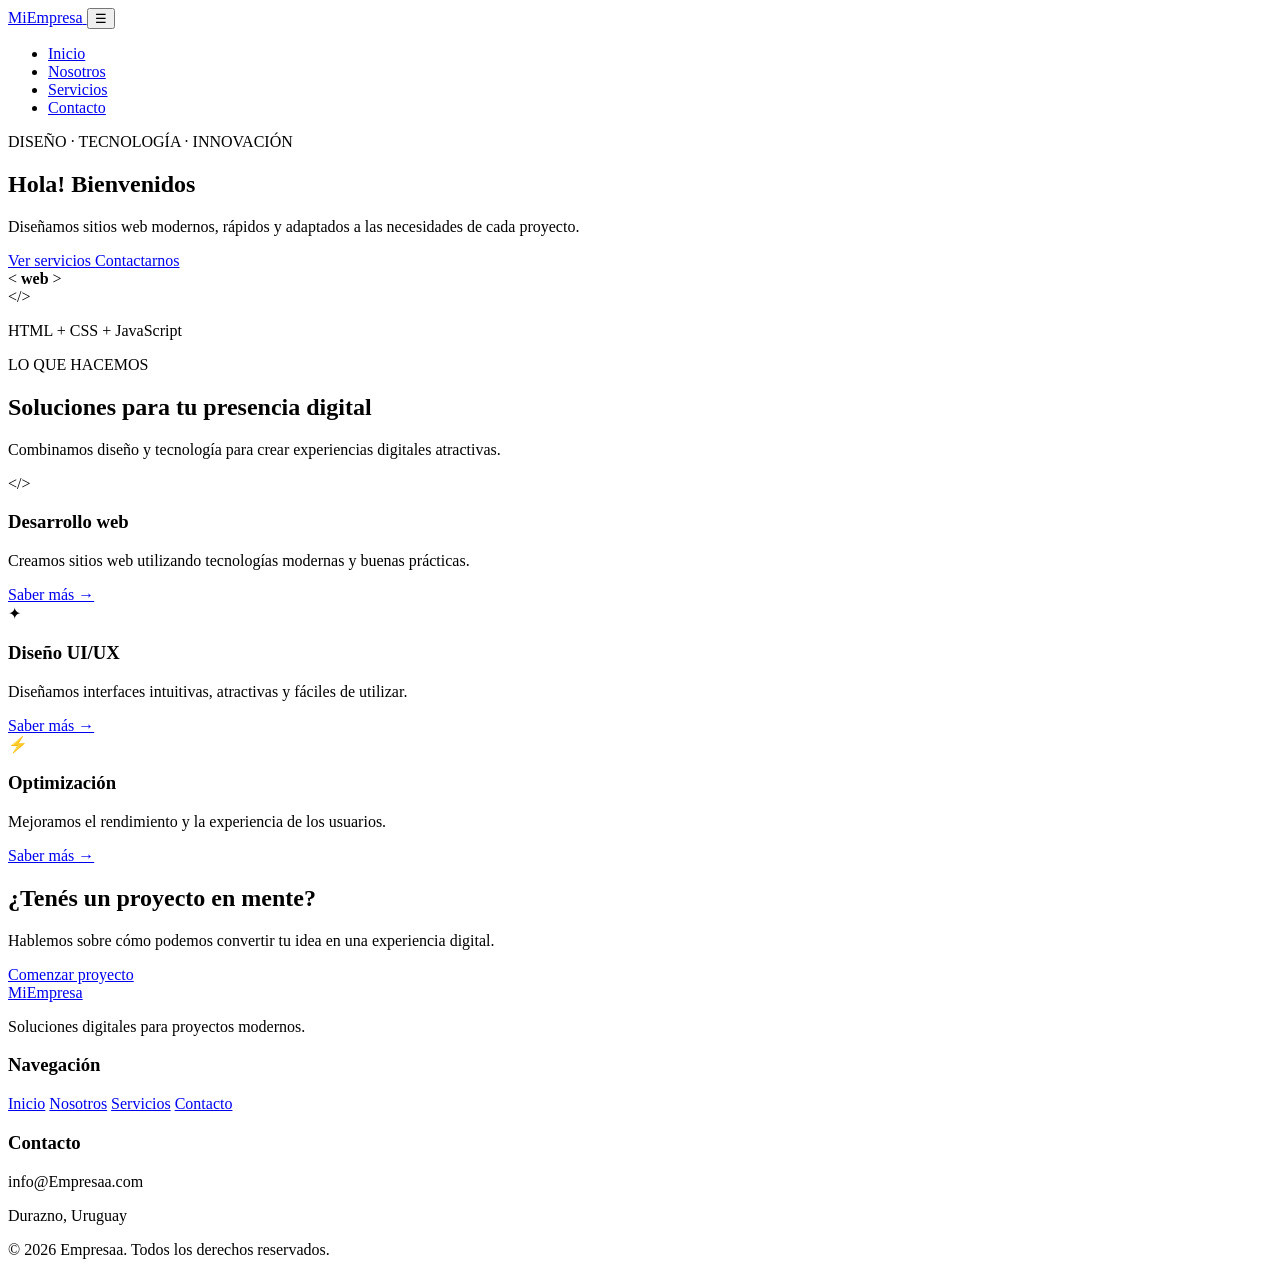
==== index.html @ 1ab61517 "actividad 1" ====
<!DOCTYPE html>
<html>
<!DOCTYPE html>
<html lang="es">

<head>
    <meta charset="UTF-8">
    <meta name="viewport" content="width=device-width, initial-scale=1.0">

    <meta name="description"
          content="Sitio web de Empresaa - Diseño y desarrollo web">

    <title>Empresaa | Inicio</title>

<link rel="icon" type="image/png" href="assets/favicon.png">

    <link rel="stylesheet" href="css/styles.css">
</head>

<body>

    <!-- ================= HEADER ================= -->

    <header class="header">

        <nav class="navbar">

            <a href="index.html" class="logo">
                Mi<span>Empresa</span>
            </a>

            <button class="menu-btn" id="menuBtn">
                ☰
            </button>

            <ul class="menu" id="menu">

                <li>
                    <a href="index.html" class="activo">
                        Inicio
                    </a>
                </li>

                <li>
                    <a href="nosotros.html">
                        Nosotros
                    </a>
                </li>

                <li>
                    <a href="servicios.html">
                        Servicios
                    </a>
                </li>

                <li>
                    <a href="contacto.html">
                        Contacto
                    </a>
                </li>

            </ul>

        </nav>

    </header>


    <!-- ================= HERO ================= -->

    <main>

        <section class="hero">

            <div class="hero-contenido">

                <span class="etiqueta">
                    DISEÑO · TECNOLOGÍA · INNOVACIÓN
                </span>

                <h1>
                    Hola!
                    <span>Bienvenidos</span>
                    
                </h1>

                <p>
                    Diseñamos sitios web modernos, rápidos y adaptados
                    a las necesidades de cada proyecto.
                </p>

                <div class="hero-botones">

                    <a href="servicios.html" class="btn btn-principal">
                        Ver servicios
                    </a>

                    <a href="contacto.html" class="btn btn-secundario">
                        Contactarnos
                    </a>

                </div>

            </div>

            <div class="hero-card">

                <div class="codigo">
                    <span>&lt;</span>
                    <strong>web</strong>
                    <span>&gt;</span>
                </div>

                <div class="hero-icon">
                    &lt;/&gt;
                </div>

                <p>
                    HTML + CSS + JavaScript
                </p>

            </div>

        </section>


        <!-- ================= SERVICIOS DESTACADOS ================= -->

        <section class="seccion">

            <div class="titulo-seccion">

                <span>LO QUE HACEMOS</span>

                <h2>
                    Soluciones para tu presencia digital
                </h2>

                <p>
                    Combinamos diseño y tecnología para crear
                    experiencias digitales atractivas.
                </p>

            </div>


            <div class="tarjetas">

                <article class="tarjeta">

                    <div class="icono">
                        &lt;/&gt;
                    </div>

                    <h3>
                        Desarrollo web
                    </h3>

                    <p>
                        Creamos sitios web utilizando tecnologías
                        modernas y buenas prácticas.
                    </p>

                    <a href="servicios.html">
                        Saber más →
                    </a>

                </article>


                <article class="tarjeta">

                    <div class="icono">
                        ✦
                    </div>

                    <h3>
                        Diseño UI/UX
                    </h3>

                    <p>
                        Diseñamos interfaces intuitivas, atractivas
                        y fáciles de utilizar.
                    </p>

                    <a href="servicios.html">
                        Saber más →
                    </a>

                </article>


                <article class="tarjeta">

                    <div class="icono">
                        ⚡
                    </div>

                    <h3>
                        Optimización
                    </h3>

                    <p>
                        Mejoramos el rendimiento y la experiencia
                        de los usuarios.
                    </p>

                    <a href="servicios.html">
                        Saber más →
                    </a>

                </article>

            </div>

        </section>


        <!-- ================= CTA ================= -->

        <section class="cta">

            <div>

                <h2>
                    ¿Tenés un proyecto en mente?
                </h2>

                <p>
                    Hablemos sobre cómo podemos convertir tu idea
                    en una experiencia digital.
                </p>

            </div>

            <a href="contacto.html" class="btn btn-blanco">
                Comenzar proyecto
            </a>

        </section>

    </main>


    <!-- ================= FOOTER ================= -->

    <footer class="footer">

        <div class="footer-contenido">

            <div>

                <a href="index.html" class="logo">
                    Mi<span>Empresa</span>
                </a>

                <p>
                    Soluciones digitales para proyectos modernos.
                </p>

            </div>


            <div>

                <h3>
                    Navegación
                </h3>

                <a href="index.html">Inicio</a>
                <a href="nosotros.html">Nosotros</a>
                <a href="servicios.html">Servicios</a>
                <a href="contacto.html">Contacto</a>

            </div>


            <div>

                <h3>
                    Contacto
                </h3>

                <p>
                    info@Empresaa.com
                </p>

                <p>
                    Durazno, Uruguay
                </p>

            </div>

        </div>


        <div class="copyright">

            <p>
                © 2026 Empresaa. Todos los derechos reservados.
            </p>

        </div>

    </footer>


    <script src="js/script.js"></script>

</body>

</html>
<!DOCTYPE>
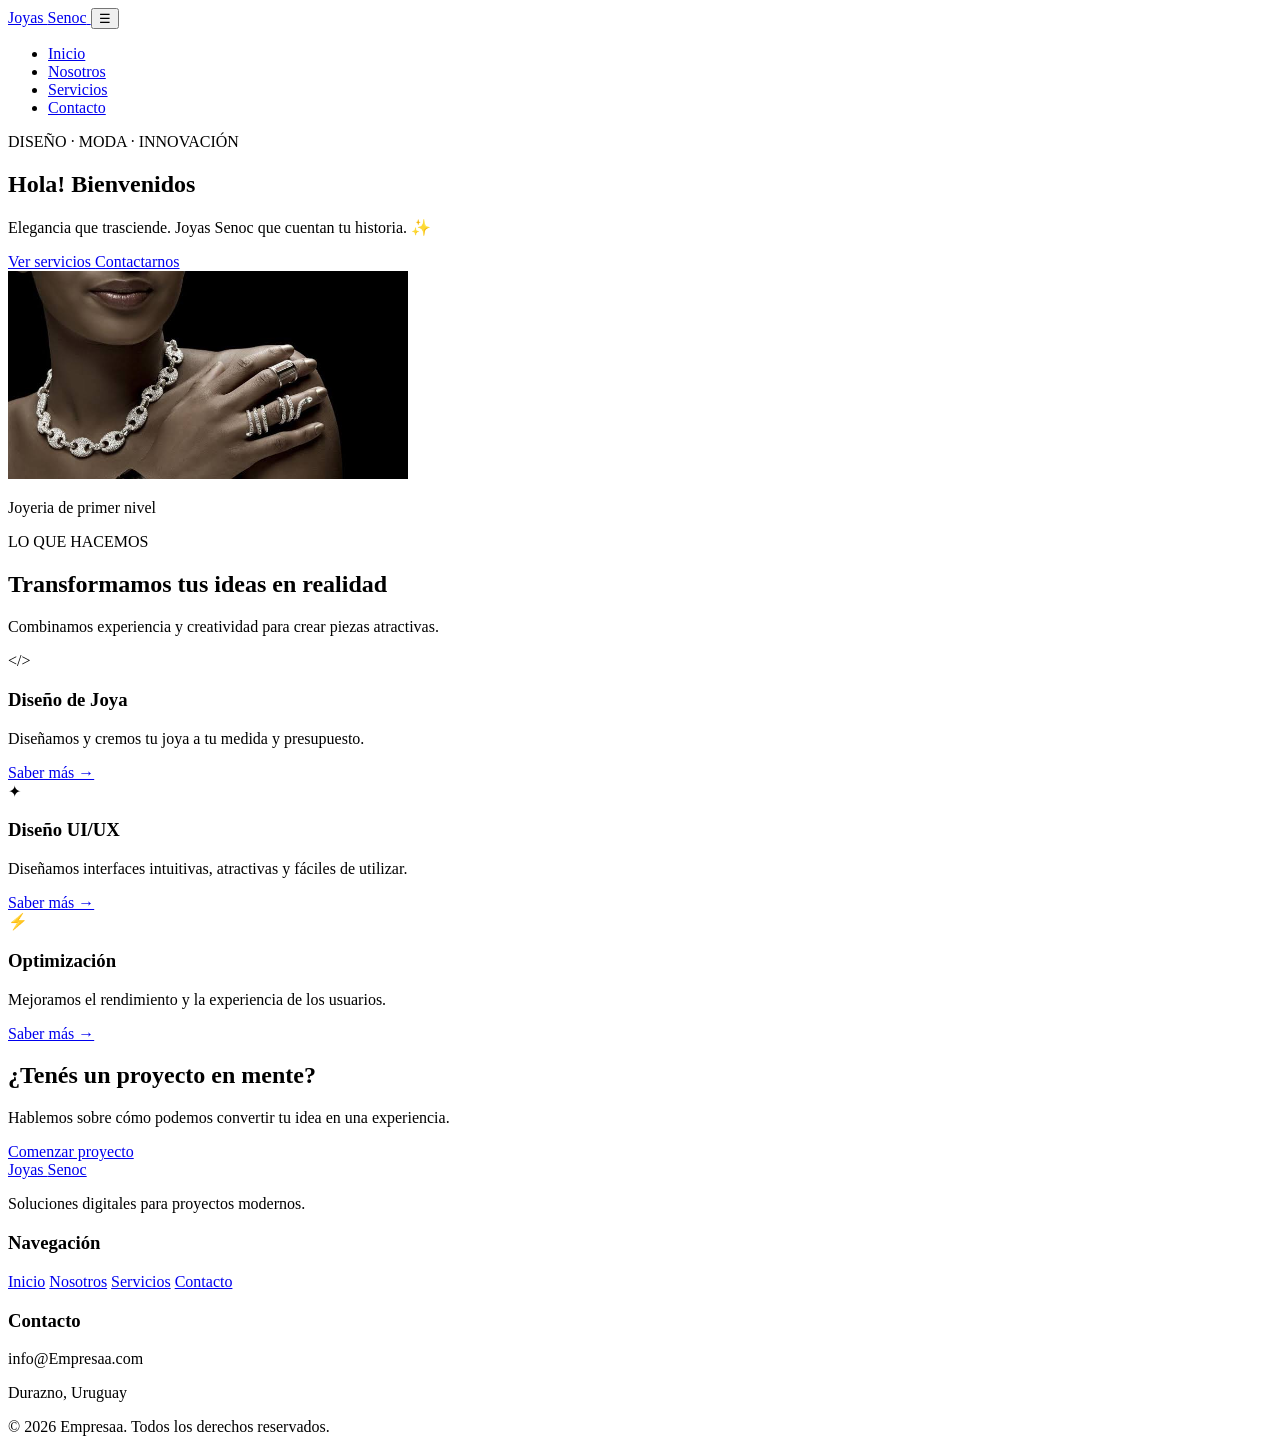
==== commit 5d44f156: "Introduccion de la temarica e implementacion de imagen" ====
--- a/index.html
+++ b/index.html
@@ -26,7 +26,7 @@
         <nav class="navbar">
 
             <a href="index.html" class="logo">
-                Mi<span>Empresa</span>
+                Joyas <span>Senoc</span>
             </a>
 
             <button class="menu-btn" id="menuBtn">
@@ -75,7 +75,7 @@
             <div class="hero-contenido">
 
                 <span class="etiqueta">
-                    DISEÑO · TECNOLOGÍA · INNOVACIÓN
+                    DISEÑO · MODA · INNOVACIÓN
                 </span>
 
                 <h1>
@@ -85,8 +85,7 @@
                 </h1>
 
                 <p>
-                    Diseñamos sitios web modernos, rápidos y adaptados
-                    a las necesidades de cada proyecto.
+                    Elegancia que trasciende. Joyas <span>Senoc</span> que cuentan tu historia. ✨
                 </p>
 
                 <div class="hero-botones">
@@ -106,17 +105,15 @@
             <div class="hero-card">
 
                 <div class="codigo">
-                    <span>&lt;</span>
-                    <strong>web</strong>
-                    <span>&gt;</span>
+                    
                 </div>
 
                 <div class="hero-icon">
-                    &lt;/&gt;
+                    <img src="assets/joya.png" alt="imagen de joya" style="width: 400px;">
                 </div>
 
                 <p>
-                    HTML + CSS + JavaScript
+                    Joyeria de primer nivel
                 </p>
 
             </div>
@@ -133,12 +130,12 @@
                 <span>LO QUE HACEMOS</span>
 
                 <h2>
-                    Soluciones para tu presencia digital
+                    Transformamos tus ideas en realidad
                 </h2>
 
                 <p>
-                    Combinamos diseño y tecnología para crear
-                    experiencias digitales atractivas.
+                    Combinamos experiencia y creatividad para crear
+                    piezas atractivas.
                 </p>
 
             </div>
@@ -153,12 +150,11 @@
                     </div>
 
                     <h3>
-                        Desarrollo web
+                        Diseño de Joya
                     </h3>
 
                     <p>
-                        Creamos sitios web utilizando tecnologías
-                        modernas y buenas prácticas.
+                        Diseñamos y cremos tu joya a tu medida y presupuesto.
                     </p>
 
                     <a href="servicios.html">
@@ -228,7 +224,7 @@
 
                 <p>
                     Hablemos sobre cómo podemos convertir tu idea
-                    en una experiencia digital.
+                    en una experiencia.
                 </p>
 
             </div>
@@ -251,7 +247,7 @@
             <div>
 
                 <a href="index.html" class="logo">
-                    Mi<span>Empresa</span>
+                    Joyas <span>Senoc</span>
                 </a>
 
                 <p>
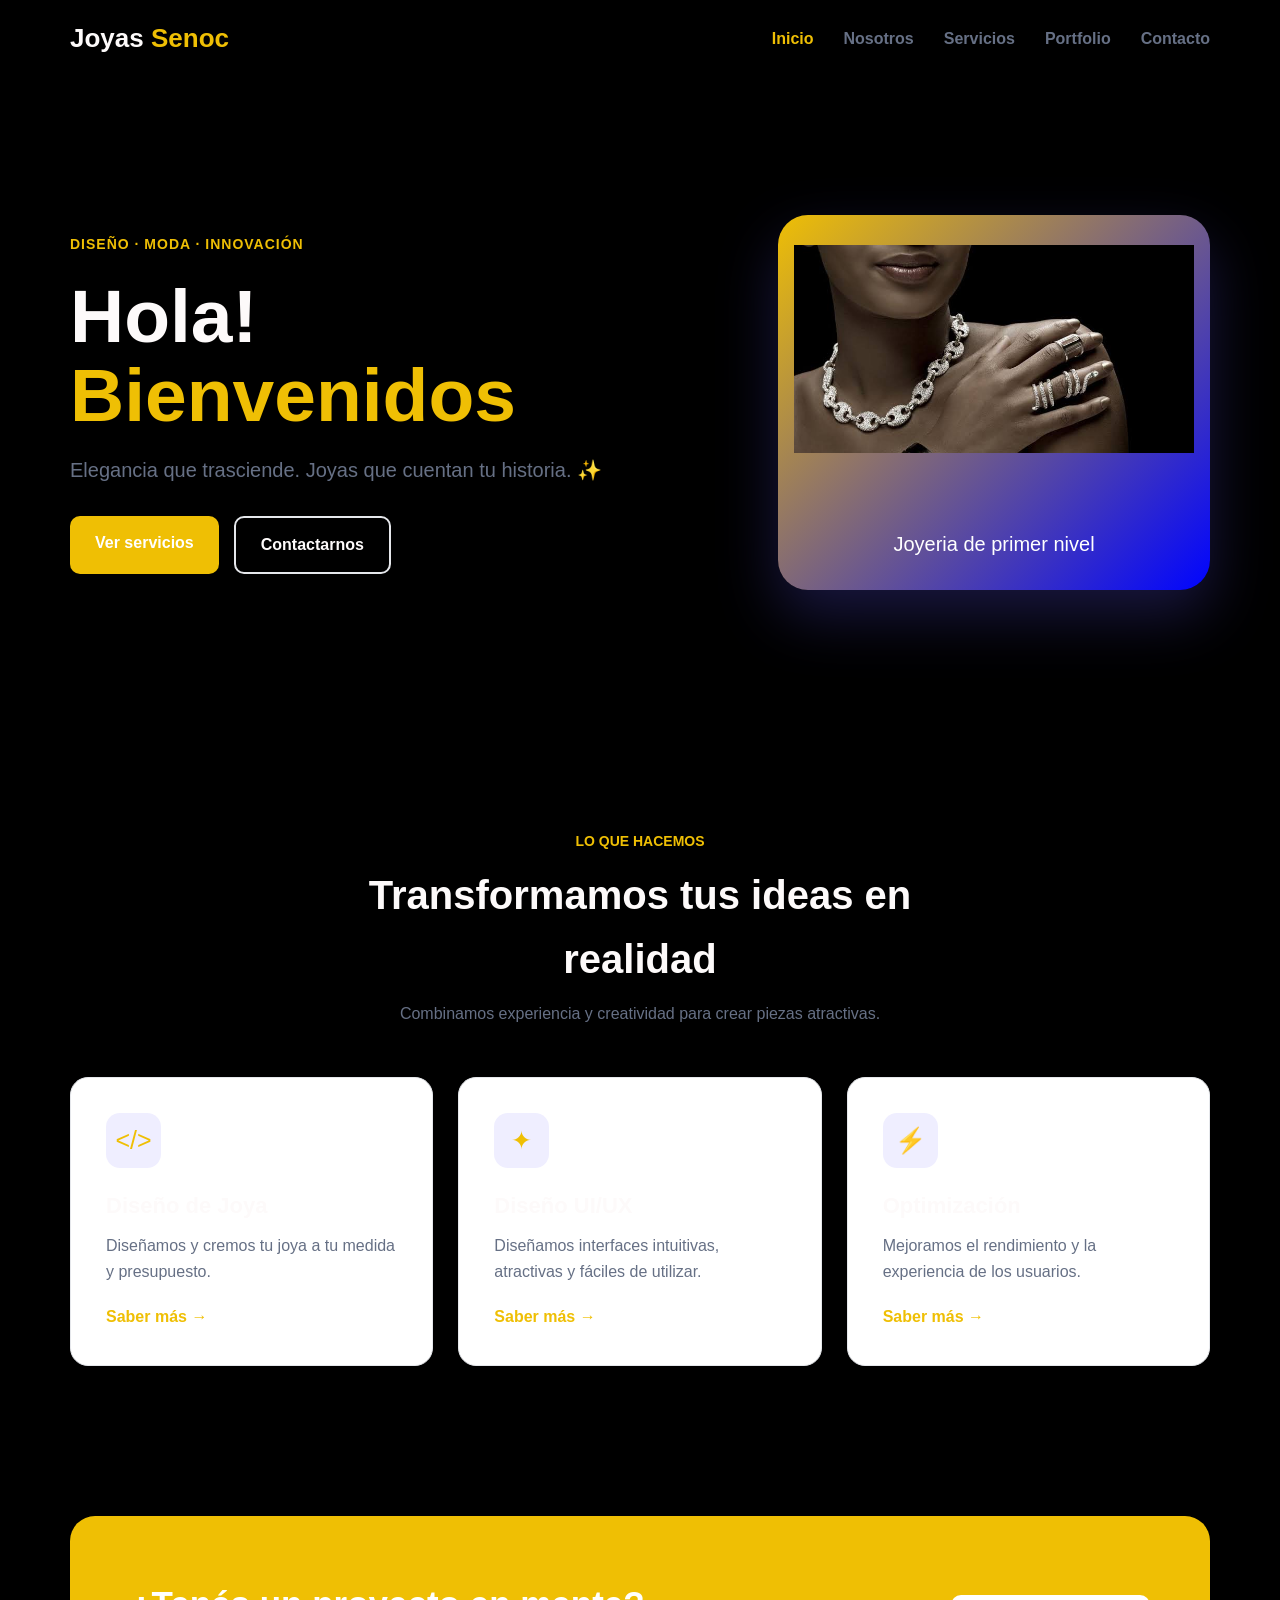
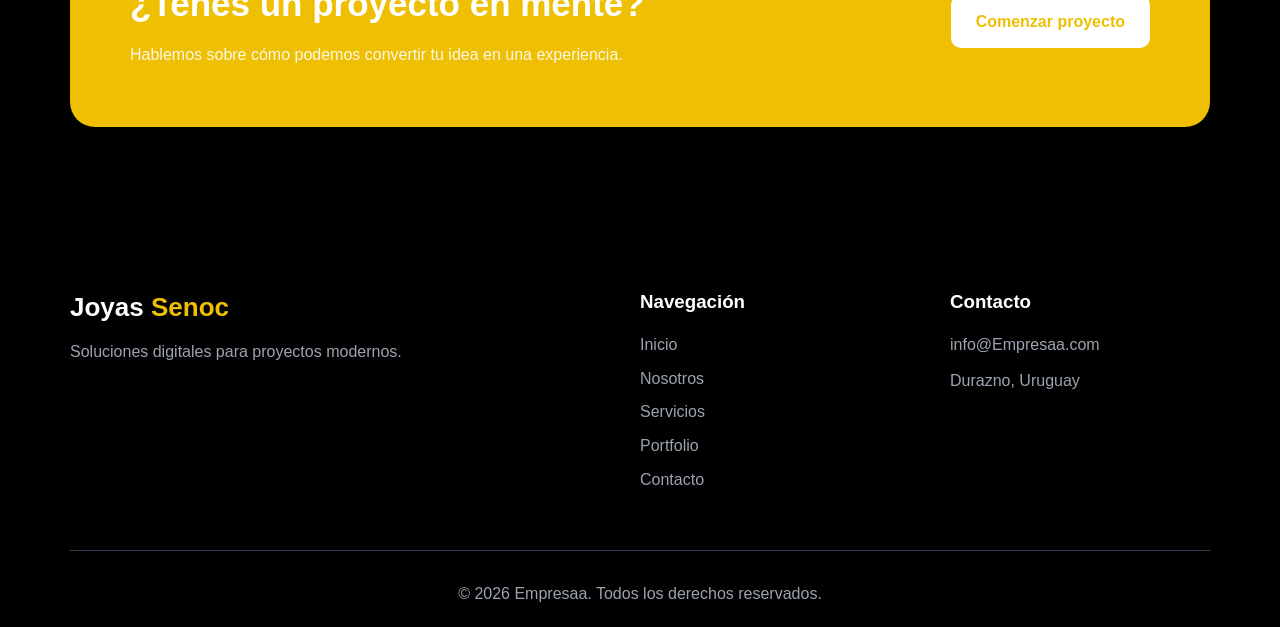
==== commit 8ec3d78f: "adicion de  portfolio y personalizacion de color" ====
--- a/index.html
+++ b/index.html
@@ -51,6 +51,11 @@
                     <a href="servicios.html">
                         Servicios
                     </a>
+                </li>
+                <li>
+                <a href="portfolio.html">
+                    Portfolio
+                </a>
                 </li>
 
                 <li>
@@ -85,7 +90,7 @@
                 </h1>
 
                 <p>
-                    Elegancia que trasciende. Joyas <span>Senoc</span> que cuentan tu historia. ✨
+                    Elegancia que trasciende. Joyas  que cuentan tu historia. ✨
                 </p>
 
                 <div class="hero-botones">
@@ -266,7 +271,9 @@
                 <a href="index.html">Inicio</a>
                 <a href="nosotros.html">Nosotros</a>
                 <a href="servicios.html">Servicios</a>
+                <a href="portfolio.html">Portfolio</a>
                 <a href="contacto.html">Contacto</a>
+                
 
             </div>
 
--- a/css/styles.css
+++ b/css/styles.css
@@ -0,0 +1,886 @@
+/* =========================================
+   RESET
+========================================= */
+
+* {
+    margin: 0;
+    padding: 0;
+    box-sizing: border-box;
+}
+
+
+html {
+    scroll-behavior: smooth;
+}
+
+
+body {
+    font-family: Arial, Helvetica, sans-serif;
+    color: #fdfafa;
+    background: #000000;
+    line-height: 1.6;
+}
+
+
+/* =========================================
+   VARIABLES
+========================================= */
+
+:root {
+
+    --primario: #EFBF04;
+    --primario-oscuro: #EFBF04;
+
+    --oscuro: #111111;
+
+    --gris: #667085;
+
+    --fondo: #f7f8fc;
+
+    --blanco: #fcf6f6;
+
+    --borde: #e5e7eb;
+
+}
+
+
+/* =========================================
+   LINKS
+========================================= */
+
+a {
+    text-decoration: none;
+    color: inherit;
+}
+
+
+/* =========================================
+   HEADER
+========================================= */
+
+.header {
+    background: var(--negro);
+    border-bottom: 1px solid var(--);
+    position: sticky;
+    top: 0;
+    z-index: 1000;
+}
+
+
+.navbar {
+    max-width: 1200px;
+    margin: auto;
+
+    padding: 18px 30px;
+
+    display: flex;
+    align-items: center;
+    justify-content: space-between;
+}
+
+
+.logo {
+    font-size: 26px;
+    font-weight: 800;
+}
+
+
+.logo span {
+    color: var(--primario);
+}
+
+
+.menu {
+    display: flex;
+    gap: 30px;
+    list-style: none;
+}
+
+
+.menu a {
+    color: var(--gris);
+    font-weight: 600;
+    transition: 0.3s;
+}
+
+
+.menu a:hover,
+.menu a.activo {
+    color: var(--primario);
+}
+
+
+.menu-btn {
+    display: none;
+
+    border: none;
+    background: transparent;
+
+    font-size: 28px;
+    cursor: pointer;
+}
+
+
+/* =========================================
+   HERO
+========================================= */
+
+.hero {
+    max-width: 1200px;
+    margin: auto;
+
+    min-height: 650px;
+
+    padding: 80px 30px;
+
+    display: grid;
+    grid-template-columns: 1.2fr 0.8fr;
+
+    gap: 60px;
+
+    align-items: center;
+}
+
+
+.etiqueta {
+    color: var(--primario);
+    font-weight: 700;
+    font-size: 14px;
+    letter-spacing: 1px;
+}
+
+
+.hero h1 {
+    font-size: clamp(45px, 6vw, 75px);
+    line-height: 1.05;
+
+    margin: 20px 0;
+}
+
+
+.hero h1 span {
+    color: var(--primario);
+}
+
+
+.hero p {
+    font-size: 20px;
+    color: var(--gris);
+
+    max-width: 600px;
+
+    margin-bottom: 30px;
+}
+
+
+.hero-botones {
+    display: flex;
+    gap: 15px;
+    flex-wrap: wrap;
+}
+
+
+/* =========================================
+   BOTONES
+========================================= */
+
+.btn {
+    display: inline-block;
+
+    padding: 14px 25px;
+
+    border-radius: 10px;
+
+    font-weight: 700;
+
+    transition: 0.3s;
+
+    cursor: pointer;
+
+    border: none;
+}
+
+
+.btn-principal {
+    background: var(--primario);
+    color: white;
+}
+
+
+.btn-principal:hover {
+    background: var(--primario-oscuro);
+    transform: translateY(-2px);
+}
+
+
+.btn-secundario {
+    border: 2px solid var(--borde);
+}
+
+
+.btn-secundario:hover {
+    border-color: var(--primario);
+    color: var(--primario);
+}
+
+
+.btn-blanco {
+    background: white;
+    color: var(--primario);
+}
+
+
+/* =========================================
+   HERO CARD
+========================================= */
+
+.hero-card {
+    min-height: 350px;
+
+    background:
+        linear-gradient(
+            135deg,
+            #EFBF04,
+            #0004ff
+        );
+
+    border-radius: 30px;
+
+    color: white;
+
+    display: flex;
+    flex-direction: column;
+
+    align-items: center;
+    justify-content: center;
+
+    box-shadow: 0 25px 60px rgba(99, 91, 255, 0.25);
+}
+
+
+.codigo {
+    font-size: 25px;
+}
+
+
+.codigo strong {
+    margin: 0 10px;
+}
+
+
+.hero-icon {
+    font-size: 100px;
+    font-weight: bold;
+
+    margin: 30px 0;
+}
+
+
+.hero-card p {
+    color: white;
+}
+
+
+/* =========================================
+   SECCIONES
+========================================= */
+
+.seccion {
+    max-width: 1200px;
+
+    margin: auto;
+
+    padding: 100px 30px;
+}
+
+
+.fondo-claro {
+    max-width: none;
+    background: var(--fondo);
+}
+
+
+.titulo-seccion {
+    text-align: center;
+
+    max-width: 700px;
+
+    margin: 0 auto 50px;
+}
+
+
+.titulo-seccion > span {
+    color: var(--primario);
+    font-weight: bold;
+    font-size: 14px;
+}
+
+
+.titulo-seccion h2 {
+    font-size: 40px;
+    margin: 10px 0;
+}
+
+
+.titulo-seccion p {
+    color: var(--gris);
+}
+
+
+/* =========================================
+   TARJETAS
+========================================= */
+
+.tarjetas {
+    display: grid;
+
+    grid-template-columns:
+        repeat(3, 1fr);
+
+    gap: 25px;
+}
+
+
+.tarjeta {
+    background: white;
+
+    padding: 35px;
+
+    border: 1px solid var(--borde);
+
+    border-radius: 18px;
+
+    transition: 0.3s;
+}
+
+
+.tarjeta:hover {
+    transform: translateY(-8px);
+
+    box-shadow:
+        0 20px 40px rgba(0, 0, 0, 0.08);
+}
+
+
+.icono {
+    width: 55px;
+    height: 55px;
+
+    border-radius: 14px;
+
+    background: #efeeff;
+
+    color: var(--primario);
+
+    display: flex;
+    align-items: center;
+    justify-content: center;
+
+    font-size: 25px;
+
+    margin-bottom: 20px;
+}
+
+
+.tarjeta h3 {
+    font-size: 22px;
+    margin-bottom: 10px;
+}
+
+
+.tarjeta p {
+    color: var(--gris);
+    margin-bottom: 20px;
+}
+
+
+.tarjeta a {
+    color: var(--primario);
+    font-weight: bold;
+}
+
+
+/* =========================================
+   CTA
+========================================= */
+
+.cta {
+    max-width: 1140px;
+
+    margin: 50px auto 100px;
+
+    padding: 60px;
+
+    border-radius: 25px;
+
+    background: var(--primario);
+
+    color: white;
+
+    display: flex;
+
+    align-items: center;
+
+    justify-content: space-between;
+
+    gap: 30px;
+}
+
+
+.cta h2 {
+    font-size: 35px;
+}
+
+
+.cta p {
+    margin-top: 10px;
+    opacity: 0.9;
+}
+
+
+/* =========================================
+   HERO INTERNO
+========================================= */
+
+.hero-interno {
+    text-align: center;
+
+    padding: 100px 30px;
+
+    background: var(--fondo);
+}
+
+
+.hero-interno span {
+    color: var(--primario);
+
+    font-weight: bold;
+
+    letter-spacing: 1px;
+}
+
+
+.hero-interno h1 {
+    font-size: 60px;
+
+    margin: 15px 0;
+}
+
+
+.hero-interno p {
+    max-width: 650px;
+
+    margin: auto;
+
+    color: var(--gris);
+
+    font-size: 18px;
+}
+
+
+/* =========================================
+   DOS COLUMNAS
+========================================= */
+
+.contenido-dos-columnas {
+    display: grid;
+
+    grid-template-columns: 1fr 1fr;
+
+    gap: 80px;
+
+    align-items: center;
+}
+
+
+.contenido-dos-columnas h2 {
+    font-size: 42px;
+
+    margin: 15px 0;
+}
+
+
+.contenido-dos-columnas p {
+    color: var(--gris);
+
+    margin-bottom: 15px;
+}
+
+
+.numero-card {
+    background: var(--fondo);
+
+    padding: 50px;
+
+    border-radius: 25px;
+
+    display: grid;
+
+    grid-template-columns: 1fr 1fr;
+
+    gap: 15px;
+
+    text-align: center;
+}
+
+
+.numero-card strong {
+    font-size: 45px;
+    color: var(--primario);
+}
+
+
+.numero-card span {
+    color: var(--gris);
+}
+
+
+/* =========================================
+   LISTA
+========================================= */
+
+.lista {
+    list-style: none;
+    margin-top: 20px;
+}
+
+
+.lista li {
+    padding: 8px 0;
+
+    border-bottom: 1px solid var(--borde);
+}
+
+
+.lista li::before {
+    content: "✓";
+
+    color: var(--primario);
+
+    font-weight: bold;
+
+    margin-right: 10px;
+}
+
+
+/* =========================================
+   CONTACTO
+========================================= */
+
+.contacto {
+    display: grid;
+
+    grid-template-columns: 0.8fr 1.2fr;
+
+    gap: 80px;
+}
+
+
+.contacto-info h2 {
+    font-size: 40px;
+
+    margin: 15px 0;
+}
+
+
+.contacto-info > p {
+    color: var(--gris);
+
+    margin-bottom: 30px;
+}
+
+
+.dato {
+    display: flex;
+
+    flex-direction: column;
+
+    margin-bottom: 20px;
+}
+
+
+.dato strong {
+    color: var(--primario);
+}
+
+
+.dato span {
+    color: var(--gris);
+}
+
+
+/* =========================================
+   FORMULARIO
+========================================= */
+
+.formulario {
+    padding: 35px;
+
+    border: 1px solid var(--borde);
+
+    border-radius: 20px;
+
+    box-shadow:
+        0 15px 40px rgba(0, 0, 0, 0.05);
+}
+
+
+.campo {
+    margin-bottom: 20px;
+}
+
+
+.campo label {
+    display: block;
+
+    font-weight: bold;
+
+    margin-bottom: 7px;
+}
+
+
+.campo input,
+.campo textarea {
+    width: 100%;
+
+    padding: 14px;
+
+    border: 1px solid var(--borde);
+
+    border-radius: 10px;
+
+    font-family: inherit;
+
+    font-size: 16px;
+
+    outline: none;
+
+    transition: 0.3s;
+}
+
+
+.campo input:focus,
+.campo textarea:focus {
+    border-color: var(--primario);
+
+    box-shadow:
+        0 0 0 3px rgba(99, 91, 255, 0.1);
+}
+
+
+.campo textarea {
+    resize: vertical;
+}
+
+
+.mensaje-formulario {
+    margin-top: 15px;
+
+    font-weight: bold;
+}
+
+
+/* =========================================
+   FOOTER
+========================================= */
+
+.footer {
+    background: #000000;
+
+    color: white;
+
+    padding: 60px 30px 20px;
+}
+
+
+.footer-contenido {
+    max-width: 1140px;
+
+    margin: auto;
+
+    display: grid;
+
+    grid-template-columns:
+        2fr 1fr 1fr;
+
+    gap: 50px;
+}
+
+
+.footer .logo {
+    color: white;
+}
+
+
+.footer p {
+    color: #9ca3af;
+
+    margin-top: 10px;
+}
+
+
+.footer h3 {
+    margin-bottom: 15px;
+}
+
+
+.footer-contenido > div:nth-child(2) a {
+    display: block;
+
+    color: #9ca3af;
+
+    margin: 8px 0;
+}
+
+
+.footer-contenido > div:nth-child(2) a:hover {
+    color: white;
+}
+
+
+.copyright {
+    max-width: 1140px;
+
+    margin: 50px auto 0;
+
+    padding-top: 20px;
+
+    border-top: 1px solid #374151;
+
+    text-align: center;
+}
+
+
+/* =========================================
+   RESPONSIVE
+========================================= */
+
+@media (max-width: 800px) {
+
+    .menu-btn {
+        display: block;
+    }
+
+
+    .menu {
+        position: absolute;
+
+        top: 70px;
+        left: 0;
+
+        width: 100%;
+
+        background: white;
+
+        display: none;
+
+        flex-direction: column;
+
+        padding: 20px 30px;
+
+        border-bottom: 1px solid var(--borde);
+    }
+
+
+    .menu.mostrar {
+        display: flex;
+    }
+
+
+    .hero {
+        grid-template-columns: 1fr;
+
+        text-align: center;
+    }
+
+
+    .hero p {
+        margin-left: auto;
+        margin-right: auto;
+    }
+
+
+    .hero-botones {
+        justify-content: center;
+    }
+
+
+    .tarjetas {
+        grid-template-columns: 1fr;
+    }
+
+
+    .contenido-dos-columnas {
+        grid-template-columns: 1fr;
+    }
+
+
+    .contacto {
+        grid-template-columns: 1fr;
+    }
+
+
+    .cta {
+        margin-left: 20px;
+        margin-right: 20px;
+
+        flex-direction: column;
+
+        text-align: center;
+    }
+
+
+    .footer-contenido {
+        grid-template-columns: 1fr;
+    }
+
+
+    .hero-interno h1 {
+        font-size: 45px;
+    }
+
+}
+
+
+@media (max-width: 500px) {
+
+    .navbar {
+        padding: 15px 20px;
+    }
+
+
+    .hero {
+        padding: 60px 20px;
+    }
+
+
+    .hero h1 {
+        font-size: 43px;
+    }
+
+
+    .seccion {
+        padding: 70px 20px;
+    }
+
+
+    .titulo-seccion h2 {
+        font-size: 32px;
+    }
+
+
+    .hero-card {
+        min-height: 280px;
+    }
+
+
+    .hero-icon {
+        font-size: 70px;
+    }
+
+
+    .formulario {
+        padding: 25px;
+    }
+
+}
